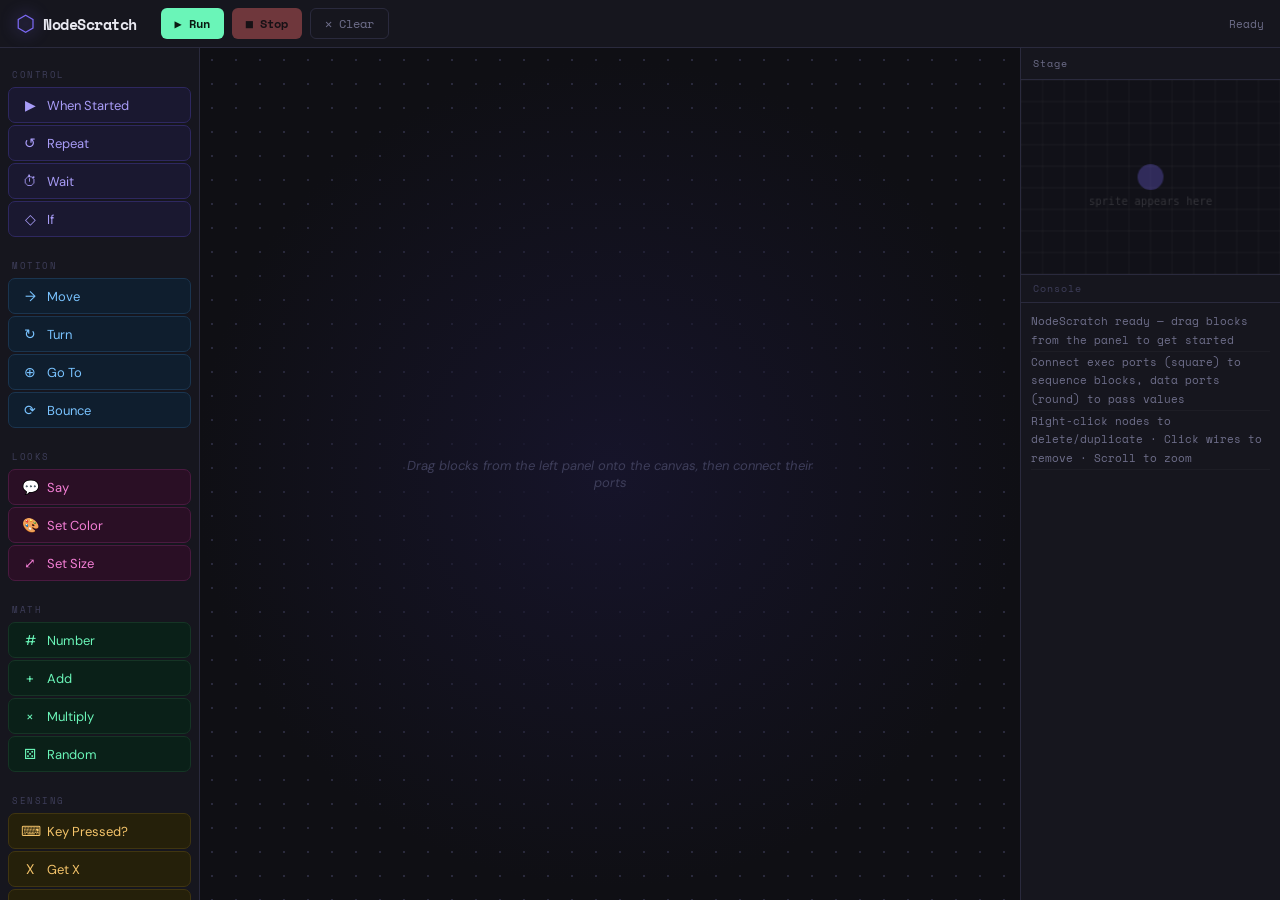
==== index.html @ f1780c86 "1.0.0 of the project" ====
<!DOCTYPE html>
<html lang="en">
<head>
  <meta charset="UTF-8">
  <meta name="viewport" content="width=device-width, initial-scale=1.0">
  <title>NodeScratch</title>
  <link rel="stylesheet" href="style.css">
</head>
<body>
  <div id="app">
    <!-- Toolbar -->
    <header id="toolbar">
      <div id="logo">
        <span class="logo-icon">⬡</span>
        <span class="logo-text">NodeScratch</span>
      </div>
      <div id="toolbar-actions">
        <button id="btn-run" class="btn btn-run">▶ Run</button>
        <button id="btn-stop" class="btn btn-stop" disabled>■ Stop</button>
        <button id="btn-clear" class="btn btn-ghost">✕ Clear</button>
      </div>
      <div id="toolbar-info">
        <span id="status-text">Ready</span>
      </div>
    </header>

    <!-- Block palette -->
    <aside id="palette">
      <div class="palette-section">
        <div class="palette-label">CONTROL</div>
        <div class="palette-block" data-type="start" draggable="true">
          <span class="block-icon">▶</span> When Started
        </div>
        <div class="palette-block" data-type="repeat" draggable="true">
          <span class="block-icon">↺</span> Repeat
        </div>
        <div class="palette-block" data-type="wait" draggable="true">
          <span class="block-icon">⏱</span> Wait
        </div>
        <div class="palette-block" data-type="if" draggable="true">
          <span class="block-icon">◇</span> If
        </div>
      </div>
      <div class="palette-section">
        <div class="palette-label">MOTION</div>
        <div class="palette-block" data-type="move" draggable="true">
          <span class="block-icon">→</span> Move
        </div>
        <div class="palette-block" data-type="turn" draggable="true">
          <span class="block-icon">↻</span> Turn
        </div>
        <div class="palette-block" data-type="goto" draggable="true">
          <span class="block-icon">⊕</span> Go To
        </div>
        <div class="palette-block" data-type="bounce" draggable="true">
          <span class="block-icon">⟳</span> Bounce
        </div>
      </div>
      <div class="palette-section">
        <div class="palette-label">LOOKS</div>
        <div class="palette-block" data-type="say" draggable="true">
          <span class="block-icon">💬</span> Say
        </div>
        <div class="palette-block" data-type="setcolor" draggable="true">
          <span class="block-icon">🎨</span> Set Color
        </div>
        <div class="palette-block" data-type="setsize" draggable="true">
          <span class="block-icon">⤢</span> Set Size
        </div>
      </div>
      <div class="palette-section">
        <div class="palette-label">MATH</div>
        <div class="palette-block" data-type="number" draggable="true">
          <span class="block-icon">#</span> Number
        </div>
        <div class="palette-block" data-type="add" draggable="true">
          <span class="block-icon">+</span> Add
        </div>
        <div class="palette-block" data-type="multiply" draggable="true">
          <span class="block-icon">×</span> Multiply
        </div>
        <div class="palette-block" data-type="random" draggable="true">
          <span class="block-icon">⚄</span> Random
        </div>
      </div>
      <div class="palette-section">
        <div class="palette-label">SENSING</div>
        <div class="palette-block" data-type="keypressed" draggable="true">
          <span class="block-icon">⌨</span> Key Pressed?
        </div>
        <div class="palette-block" data-type="getx" draggable="true">
          <span class="block-icon">X</span> Get X
        </div>
        <div class="palette-block" data-type="gety" draggable="true">
          <span class="block-icon">Y</span> Get Y
        </div>
      </div>
    </aside>

    <!-- Canvas area -->
    <main id="canvas-area">
      <svg id="wire-layer" xmlns="http://www.w3.org/2000/svg"></svg>
      <div id="canvas"></div>
      <div id="canvas-hint">Drag blocks from the left panel onto the canvas, then connect their ports</div>
    </main>

    <!-- Stage (sprite output) -->
    <aside id="stage-panel">
      <div class="stage-header">Stage</div>
      <canvas id="stage" width="240" height="180"></canvas>
      <div id="log-panel">
        <div class="log-header">Console</div>
        <div id="log-output"></div>
      </div>
    </aside>
  </div>

  <script src="nodes.js"></script>
  <script src="engine.js"></script>
  <script src="app.js"></script>
</body>
</html>
---- style.css ----
@import url('https://fonts.googleapis.com/css2?family=Space+Mono:wght@400;700&family=DM+Sans:wght@400;500;600&display=swap');

:root {
  --bg: #0f0f14;
  --surface: #16161e;
  --surface2: #1e1e2a;
  --surface3: #252535;
  --border: #2a2a3d;
  --accent: #7c6af5;
  --accent2: #f56a6a;
  --accent3: #6af5b8;
  --accent4: #f5c46a;
  --text: #e8e8f0;
  --text-dim: #6e6e8a;
  --text-dimmer: #3e3e5a;

  /* Node category colors */
  --cat-control: #7c6af5;
  --cat-motion: #6ab4f5;
  --cat-looks: #f56ab4;
  --cat-math: #6af5b8;
  --cat-sensing: #f5c46a;

  --port-size: 12px;
  --node-radius: 10px;
  --wire-width: 2px;
}

* { box-sizing: border-box; margin: 0; padding: 0; }

body {
  font-family: 'DM Sans', sans-serif;
  background: var(--bg);
  color: var(--text);
  height: 100vh;
  overflow: hidden;
}

#app {
  display: grid;
  grid-template-columns: 200px 1fr 260px;
  grid-template-rows: 48px 1fr;
  height: 100vh;
}

/* ── TOOLBAR ─────────────────────────────────────────── */
#toolbar {
  grid-column: 1 / -1;
  display: flex;
  align-items: center;
  gap: 12px;
  padding: 0 16px;
  background: var(--surface);
  border-bottom: 1px solid var(--border);
}

#logo {
  display: flex;
  align-items: center;
  gap: 8px;
  margin-right: 12px;
}

.logo-icon {
  font-size: 22px;
  color: var(--accent);
  filter: drop-shadow(0 0 8px var(--accent));
}

.logo-text {
  font-family: 'Space Mono', monospace;
  font-weight: 700;
  font-size: 15px;
  letter-spacing: -0.5px;
  color: var(--text);
}

#toolbar-actions { display: flex; gap: 8px; }

.btn {
  padding: 6px 14px;
  border: none;
  border-radius: 6px;
  font-family: 'Space Mono', monospace;
  font-size: 12px;
  cursor: pointer;
  transition: all 0.15s;
}

.btn-run {
  background: var(--accent3);
  color: #0a1a12;
  font-weight: 700;
}
.btn-run:hover { filter: brightness(1.15); }
.btn-run:disabled { opacity: 0.4; cursor: not-allowed; }

.btn-stop {
  background: var(--accent2);
  color: #1a0a0a;
  font-weight: 700;
}
.btn-stop:hover { filter: brightness(1.15); }
.btn-stop:disabled { opacity: 0.4; cursor: not-allowed; }

.btn-ghost {
  background: transparent;
  color: var(--text-dim);
  border: 1px solid var(--border);
}
.btn-ghost:hover { border-color: var(--accent); color: var(--accent); }

#toolbar-info {
  margin-left: auto;
  font-family: 'Space Mono', monospace;
  font-size: 11px;
  color: var(--text-dim);
}

/* ── PALETTE ─────────────────────────────────────────── */
#palette {
  background: var(--surface);
  border-right: 1px solid var(--border);
  overflow-y: auto;
  padding: 8px 0;
}

#palette::-webkit-scrollbar { width: 4px; }
#palette::-webkit-scrollbar-track { background: transparent; }
#palette::-webkit-scrollbar-thumb { background: var(--border); border-radius: 2px; }

.palette-section { padding: 8px 0; }

.palette-label {
  font-family: 'Space Mono', monospace;
  font-size: 9px;
  letter-spacing: 1.5px;
  color: var(--text-dimmer);
  padding: 4px 12px;
}

.palette-block {
  display: flex;
  align-items: center;
  gap: 8px;
  padding: 8px 12px;
  margin: 2px 8px;
  border-radius: 7px;
  font-size: 13px;
  cursor: grab;
  transition: all 0.1s;
  border: 1px solid transparent;
  user-select: none;
}

.palette-block:active { cursor: grabbing; }

.palette-block[data-type="start"],
.palette-block[data-type="repeat"],
.palette-block[data-type="wait"],
.palette-block[data-type="if"] {
  background: #1a1830;
  border-color: #2e2860;
  color: #a89cf7;
}

.palette-block[data-type="move"],
.palette-block[data-type="turn"],
.palette-block[data-type="goto"],
.palette-block[data-type="bounce"] {
  background: #0f1e2e;
  border-color: #1a3550;
  color: #79c3ff;
}

.palette-block[data-type="say"],
.palette-block[data-type="setcolor"],
.palette-block[data-type="setsize"] {
  background: #2a0f25;
  border-color: #4a1a40;
  color: #f57fd6;
}

.palette-block[data-type="number"],
.palette-block[data-type="add"],
.palette-block[data-type="multiply"],
.palette-block[data-type="random"] {
  background: #0a2018;
  border-color: #153525;
  color: #6af5b8;
}

.palette-block[data-type="keypressed"],
.palette-block[data-type="getx"],
.palette-block[data-type="gety"] {
  background: #25200a;
  border-color: #403510;
  color: #f5c46a;
}

.palette-block:hover {
  filter: brightness(1.3);
  transform: translateX(2px);
}

.block-icon { font-size: 14px; width: 18px; text-align: center; }

/* ── CANVAS ──────────────────────────────────────────── */
#canvas-area {
  position: relative;
  overflow: hidden;
  background: var(--bg);
  background-image:
    radial-gradient(circle at 50% 50%, #16142a 0%, transparent 70%),
    radial-gradient(var(--border) 1px, transparent 1px);
  background-size: 100% 100%, 24px 24px;
}

#wire-layer {
  position: absolute;
  top: 0; left: 0;
  width: 100%; height: 100%;
  pointer-events: none;
  overflow: visible;
}

#canvas {
  position: absolute;
  top: 0; left: 0;
  width: 100%; height: 100%;
}

#canvas-hint {
  position: absolute;
  top: 50%; left: 50%;
  transform: translate(-50%, -50%);
  color: var(--text-dimmer);
  font-size: 13px;
  pointer-events: none;
  text-align: center;
  font-style: italic;
  transition: opacity 0.3s;
}

#canvas-hint.hidden { opacity: 0; }

/* ── NODES ───────────────────────────────────────────── */
.node {
  position: absolute;
  min-width: 160px;
  border-radius: var(--node-radius);
  border: 1.5px solid var(--border);
  background: var(--surface2);
  box-shadow: 0 4px 20px rgba(0,0,0,0.5);
  cursor: move;
  user-select: none;
  transition: box-shadow 0.15s, border-color 0.15s;
}

.node:hover {
  box-shadow: 0 6px 30px rgba(0,0,0,0.7);
}

.node.selected {
  border-color: var(--accent);
  box-shadow: 0 0 0 2px rgba(124,106,245,0.3), 0 6px 30px rgba(0,0,0,0.7);
}

.node.executing {
  border-color: var(--accent3) !important;
  box-shadow: 0 0 0 2px rgba(106,245,184,0.4), 0 6px 30px rgba(0,0,0,0.7) !important;
  animation: pulse-exec 0.4s ease;
}

@keyframes pulse-exec {
  0%   { transform: scale(1); }
  50%  { transform: scale(1.04); }
  100% { transform: scale(1); }
}

.node-header {
  display: flex;
  align-items: center;
  gap: 6px;
  padding: 8px 10px;
  border-radius: calc(var(--node-radius) - 1px) calc(var(--node-radius) - 1px) 0 0;
  font-size: 12px;
  font-weight: 600;
  cursor: move;
}

.node-icon { font-size: 13px; }
.node-title { flex: 1; }

.node-delete {
  width: 18px; height: 18px;
  display: flex; align-items: center; justify-content: center;
  border-radius: 4px;
  font-size: 10px;
  color: rgba(255,255,255,0.3);
  cursor: pointer;
  transition: all 0.1s;
}
.node-delete:hover { background: var(--accent2); color: white; }

.node-body { padding: 8px 10px; }

.node-field {
  display: flex;
  align-items: center;
  gap: 6px;
  margin: 3px 0;
  font-size: 12px;
}

.node-field label {
  color: var(--text-dim);
  font-size: 11px;
  min-width: 40px;
}

.node-field input,
.node-field select {
  flex: 1;
  background: var(--surface3);
  border: 1px solid var(--border);
  border-radius: 4px;
  padding: 3px 6px;
  font-size: 11px;
  color: var(--text);
  font-family: 'Space Mono', monospace;
  outline: none;
  width: 100%;
  min-width: 0;
}

.node-field input:focus,
.node-field select:focus {
  border-color: var(--accent);
}

.node-field input[type="color"] {
  padding: 1px 3px;
  height: 24px;
  cursor: pointer;
}

/* ── PORTS ───────────────────────────────────────────── */
.ports-row {
  display: flex;
  justify-content: space-between;
  padding: 4px 0;
}

.port-group {
  display: flex;
  flex-direction: column;
  gap: 4px;
}

.port-group.outputs { align-items: flex-end; }

.port-entry {
  display: flex;
  align-items: center;
  gap: 4px;
  font-size: 10px;
  color: var(--text-dim);
  position: relative;
}

.port-entry.output { flex-direction: row-reverse; }

.port {
  width: var(--port-size);
  height: var(--port-size);
  border-radius: 50%;
  border: 2px solid var(--text-dimmer);
  background: var(--surface);
  cursor: crosshair;
  transition: all 0.15s;
  flex-shrink: 0;
  position: relative;
}

.port:hover,
.port.connectable {
  border-color: var(--accent);
  background: var(--accent);
  box-shadow: 0 0 8px var(--accent);
  transform: scale(1.3);
}

.port.connected {
  border-color: var(--accent3);
  background: var(--accent3);
}

.port[data-flow="exec"] { border-radius: 3px; }

/* Category color themes */
.node[data-category="control"] .node-header { background: #22204a; color: #a89cf7; }
.node[data-category="control"] { border-color: #2e2860; }

.node[data-category="motion"] .node-header { background: #0f2035; color: #79c3ff; }
.node[data-category="motion"] { border-color: #1a3550; }

.node[data-category="looks"] .node-header { background: #2a1530; color: #f57fd6; }
.node[data-category="looks"] { border-color: #4a1a40; }

.node[data-category="math"] .node-header { background: #0a2015; color: #6af5b8; }
.node[data-category="math"] { border-color: #153525; }

.node[data-category="sensing"] .node-header { background: #231e09; color: #f5c46a; }
.node[data-category="sensing"] { border-color: #403510; }

/* ── WIRES ───────────────────────────────────────────── */
.wire {
  stroke-width: var(--wire-width);
  fill: none;
  stroke-linecap: round;
  opacity: 0.75;
  transition: opacity 0.15s;
}

.wire:hover { opacity: 1; }
.wire.exec-wire { stroke: var(--accent); stroke-dasharray: none; }
.wire.data-wire { stroke: var(--accent3); }
.wire.preview-wire {
  stroke: var(--accent);
  stroke-dasharray: 5 4;
  opacity: 0.5;
  pointer-events: none;
}

/* ── STAGE ───────────────────────────────────────────── */
#stage-panel {
  background: var(--surface);
  border-left: 1px solid var(--border);
  display: flex;
  flex-direction: column;
  overflow: hidden;
}

.stage-header {
  padding: 8px 12px;
  font-family: 'Space Mono', monospace;
  font-size: 10px;
  letter-spacing: 1px;
  color: var(--text-dim);
  border-bottom: 1px solid var(--border);
}

#stage {
  width: 100%;
  height: auto;
  display: block;
  background: #111118;
  border-bottom: 1px solid var(--border);
}

#log-panel {
  flex: 1;
  display: flex;
  flex-direction: column;
  overflow: hidden;
}

.log-header {
  padding: 6px 12px;
  font-family: 'Space Mono', monospace;
  font-size: 10px;
  letter-spacing: 1px;
  color: var(--text-dimmer);
  border-bottom: 1px solid var(--border);
}

#log-output {
  flex: 1;
  overflow-y: auto;
  padding: 8px 10px;
  font-family: 'Space Mono', monospace;
  font-size: 11px;
  line-height: 1.7;
}

#log-output::-webkit-scrollbar { width: 4px; }
#log-output::-webkit-scrollbar-thumb { background: var(--border); border-radius: 2px; }

.log-entry {
  color: var(--accent3);
  padding: 1px 0;
  border-bottom: 1px solid rgba(255,255,255,0.03);
}

.log-entry.error { color: var(--accent2); }
.log-entry.info { color: var(--text-dim); }

/* ── CONTEXT MENU ────────────────────────────────────── */
#context-menu {
  position: fixed;
  background: var(--surface2);
  border: 1px solid var(--border);
  border-radius: 8px;
  padding: 4px;
  z-index: 1000;
  box-shadow: 0 8px 30px rgba(0,0,0,0.6);
  min-width: 140px;
}

.ctx-item {
  padding: 7px 12px;
  border-radius: 5px;
  font-size: 13px;
  cursor: pointer;
  display: flex;
  align-items: center;
  gap: 8px;
}

.ctx-item:hover { background: var(--surface3); }
.ctx-item.danger { color: var(--accent2); }
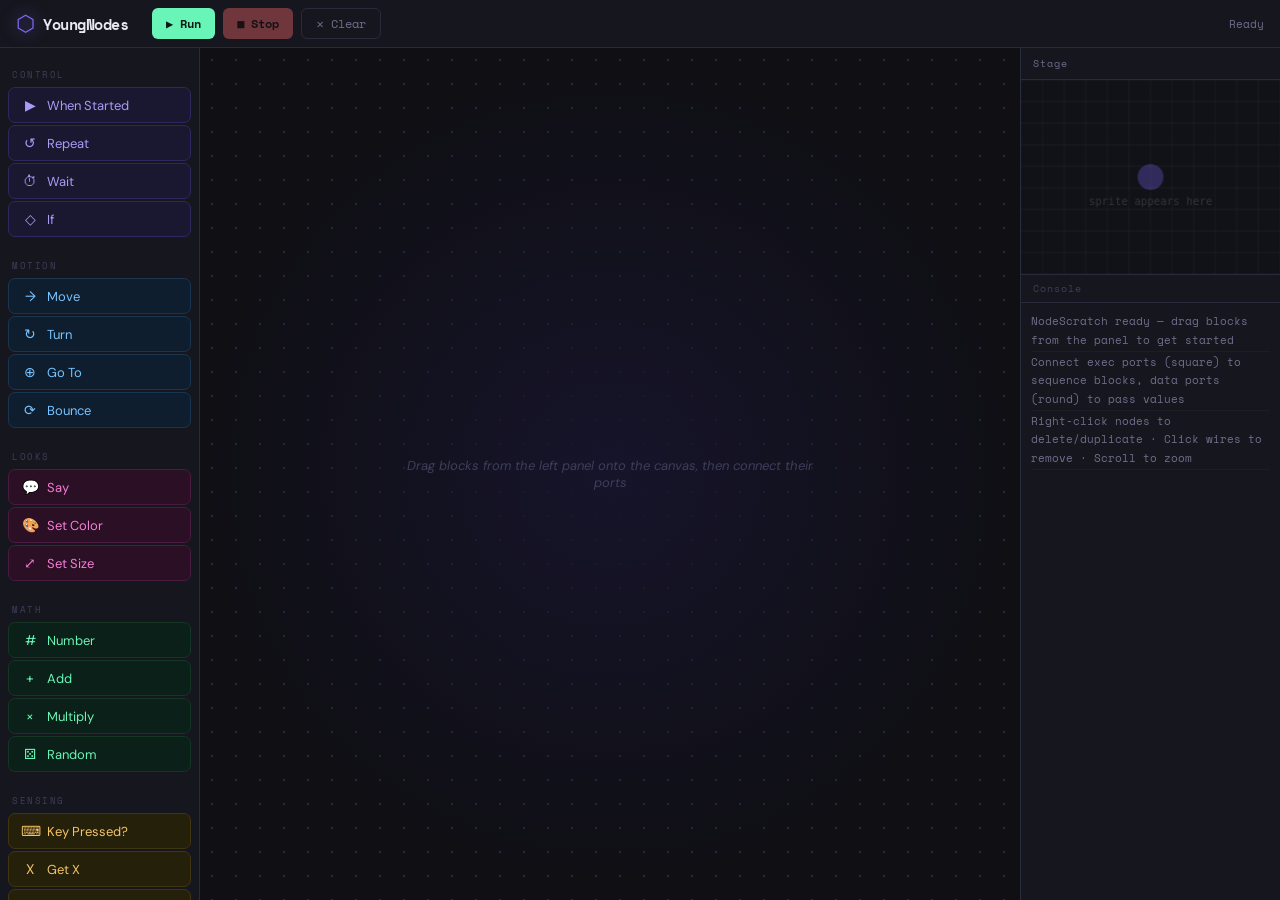
==== commit 9ff19952: "changed files:     modified:   admin.html     modified:   index.html" ====
--- a/index.html
+++ b/index.html
@@ -3,7 +3,7 @@
 <head>
   <meta charset="UTF-8">
   <meta name="viewport" content="width=device-width, initial-scale=1.0">
-  <title>NodeScratch</title>
+  <title>YoungNodes</title>
   <link rel="stylesheet" href="style.css">
 </head>
 <body>
@@ -12,7 +12,7 @@
     <header id="toolbar">
       <div id="logo">
         <span class="logo-icon">⬡</span>
-        <span class="logo-text">NodeScratch</span>
+        <span class="logo-text">YoungNodes</span>
       </div>
       <div id="toolbar-actions">
         <button id="btn-run" class="btn btn-run">▶ Run</button>
